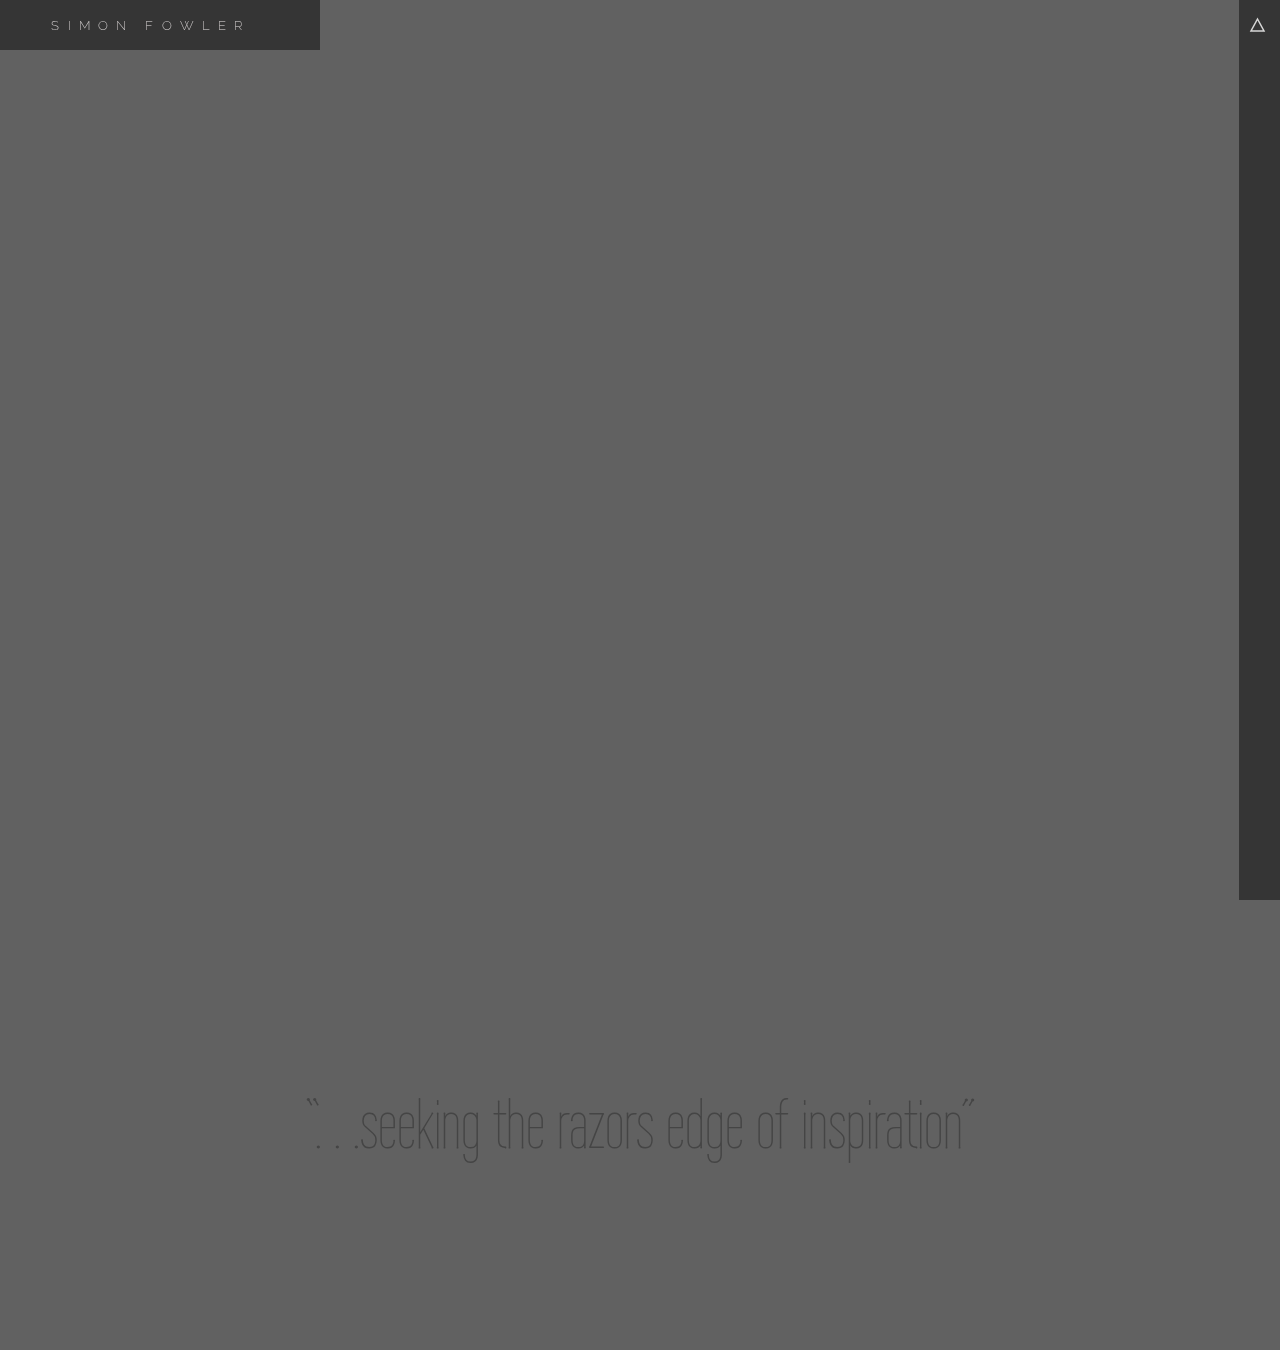
==== index.html @ aadd45f8 "Initial commit" ====
<!DOCTYPE html>
<html lang='en'>

<head>
    <meta charset="UTF-8">
    <meta name="viewport" content="width=device-width, initial-scale=1.0">

    <title>Simon Fowler Portfolio</title>

    <!-- STYLES -->

    <link rel="stylesheet" href="https://maxcdn.bootstrapcdn.com/bootstrap/3.3.7/css/bootstrap.min.css" integrity="sha384-BVYiiSIFeK1dGmJRAkycuHAHRg32OmUcww7on3RYdg4Va+PmSTsz/K68vbdEjh4u" crossorigin="anonymous">

    <link rel="stylesheet" type="text/css" href="assets/css/bootstrap-drawer.css">


    <link rel="stylesheet" href="assets/css/styles.css">

    <link type="text/css" rel="stylesheet" href="assets/css/featherlight.css" />

    <link type="text/css" rel="stylesheet" href="assets/css/lb-inline.css" />

    <link type="text/css" rel="stylesheet" href="assets/css/featherlight.gallery.css" />

    <link href="assets/css/lightgallery.css" rel="stylesheet">


    <!-- FONTS -->

    <link href="https://fonts.googleapis.com/css?family=Yanone+Kaffeesatz:200|Raleway|Wire+One" rel="stylesheet">

</head>

<body class="has-drawer">
 

    <!-- Brand -->
    <div class="row">
        <div class="navbar-brand col-xs-12 col-sm-4 col-md-3 col-lg-3">
            <a href="#" class="simon-fowler">
                SIMON FOWLER
            </a>
        </div>
    </div>

    <!-- Sidebar -->
    
        <div id="drawerExample" class="drawer drawer-right dw-xs-10 dw-sm-6 dw-md-4 fold" aria-labelledby="drawerExample">
        <div class="drawer-controls">
            <a href="#drawerExample" data-toggle="drawer" aria-foldedopen="false" aria-controls="drawerExample" class="triforce" onclick="rotate()">
                    <svg width="17px" height="15px" viewBox="0 0 17 15" version="1.1" xmlns="http://www.w3.org/2000/svg" xmlns:xlink="http://www.w3.org/1999/xlink">
                        <!-- Generator: Sketch 43.2 (39069) - http://www.bohemiancoding.com/sketch -->
                        <g id="Top-Page" stroke="none" stroke-width="1" fill="none" fill-rule="evenodd">
                            <g id="Desktop-HD" transform="translate(-1409.000000, -27.000000)" stroke-width="1.5" stroke="#D8D8D8">
                                <g id="navbar">
                                    <g id="menu" transform="translate(1395.000000, 0.000000)">
                                        <g id="menu-collapse">
                                            <polygon id="" points="22.5 29 29 41 16 41"></polygon>
                                        </g>
                                    </g>
                                </g>
                            </g>
                        </g>
                    </svg>
                </a>
        </div>
        <div class="drawer-contents">
            <!-- <div class="drawer-heading">
                <h2 class="drawer-title">Menu</h2>
            </div> -->
            <!-- <div class="drawer-body">
                <p>
                    This is a properly padded container for content in the
                    drawer that isn't a navigation.
                </p>
            </div> -->
            <ul class="drawer-nav">
                <li role="presentation" class="active"><a href="#">Home</a></li>
                <li role="presentation"><a href="#">Profile</a></li>
                <li role="presentation"><a href="#">Messages</a></li>
            </ul>
            <div class="drawer-footer">
                <small>&copy; Simon Fowler</small>
            </div>
        </div>
    </div>
        <!-- <div class="panel-body" style="padding-left: 10%">

        </div> -->
    </div>


    <!-- Page content -->

        <section class="top">
            <div class="carousel slide carousel-fade" data-ride="carousel row">

                <!-- Wrapper for slides -->
                <div class="carousel-inner" role="listbox">
                    <div class="item active">
                    </div>
                    <div class="item">
                    </div>
                    <div class="item">
                    </div>
                </div>
             </div>
        </section>
        
        <section class="quote">
            <div class="quote row">
                <blockquote class="blockquote razor">&ldquo;.&nbsp;.&nbsp;.seeking the razors edge of inspiration&rdquo;</blockquote>
            </div>
        </section>

        <section class="masonry"></section>
        <section class="statement"></section>
        <section class="aboutprint"></section>
        <section class="clients"></section>
        <section class="exhibitions"></section>
        <section class="instagrid"></section>

    <!--  SCRIPTS --> 
        <script src="https://code.jquery.com/jquery-1.9.1.min.js" integrity="sha256-wS9gmOZBqsqWxgIVgA8Y9WcQOa7PgSIX+rPA0VL2rbQ=" crossorigin="anonymous">
        </script>
        <script src="https://maxcdn.bootstrapcdn.com/bootstrap/3.3.7/js/bootstrap.min.js" integrity="sha384-Tc5IQib027qvyjSMfHjOMaLkfuWVxZxUPnCJA7l2mCWNIpG9mGCD8wGNIcPD7Txa" crossorigin="anonymous"></script>
        <!-- <script src='assets/js/jquery-3.2.1.min.js'></script> -->
        <script src='assets/js/drawer.js'></script>

        <!-- SMOOTHSCROLL JQ -->

            <script>
                    jQuery(document).ready(function($) {
                        $(".scroll").click(function(event) {
                            event.preventDefault();
                            $('html,body').animate({
                                scrollTop: $(this.hash).offset().top
                            }, 500);
                        });
                    });
            </script>
         
         <!-- CAROUSEL -->   
            <script>
                $('.carousel').carousel({
                    interval: 8000
                });
                </script>
         
         <!-- MENU ICON -->   
            <script>
                var angle = 0;
                    function rotate() {
                      angle += 180;
                      $('.triforce').css({
                        'transform': 'rotate(' + angle + 'deg)'                        
                      });
                    }
            </script>

</body>
</html>
---- assets/css/styles.css ----
html {
    position: relative;
    min-height: 100%;
}

body {
    background-color: #616161;
}

blockquote {
    font-family: 'Wire One', sans-serif;
    /*font-style: italic;*/
    font-size: 5em;
    font-weight: 200;
    color: #454545;
    border-left: none;
    padding: 7%;
    line-height: 1.25em;
    text-align: center;
    display: table-cell;
    vertical-align: middle;
}

.row {
    margin-right: 0;
    margin-left: 0;
}

.navbar-brand {
    top: 0px;
    height: 50px;
    position: fixed;
    margin: 0;
    left: 0px;
    background-color: rgba(43, 43, 43, 0.8);
}

a.simon-fowler {
    /* background: rgba(136, 35, 35, 0); */
    /* top: 27%; */
    /* min-width: 100%; */
    /* height: auto; */
    width: 85%;
    position: absolute;
    margin: 0;
    /* left: 10px; */
    font-family: 'Raleway', sans-serif;
    font-weight: 200;
    font-size: .7em;
    color: rgba(225, 221, 221, 1.0);
    text-align: center;
    letter-spacing: .65em;
    line-height: 22.0px;
}

.top {
  height: 100vh;
  display: block;
}

.quote {
    height: 50vh;
    display: table;
    background-color: #616161;
    width: 100%;
}







/*NAV DRAWER============================================*/


.triforce {
  display: inline-block;
  transition: all .4s;
  transition-timing-function: ease-out;
  padding-top: .5em;
}

.drawer-contents {
    /* background-color: rgba(43, 43, 43, 0.8); */
    height: 100%;
    width: 100%;
    overflow: auto;
    padding-left: 8%;
    top: 10%;
}

.panel {
    margin-bottom: 0;
    background-color: #fff;
     border: none; 
    border-radius: 4px;
    -webkit-box-shadow: 0 1px 1px rgba(0,0,0,.05);
    box-shadow: 0 1px 1px rgba(0,0,0,.05);
}

.panel-body {
  padding: 0;
}

.panel-default {
    /* border-color: #ddd; */
}
/*/NAV DRAWER============================================*/


/*CAROUSEL============================================*/


.carousel-fade .carousel-inner .item {
    opacity: 0;
    transition-property: opacity;
}
.carousel-fade .carousel-inner .active {
    opacity: 1;
}
.carousel-fade .carousel-inner .active.left,
.carousel-fade .carousel-inner .active.right {
    left: 0;
    opacity: 0;
    z-index: 1;
}
.carousel-fade .carousel-inner .next.left,
.carousel-fade .carousel-inner .prev.right {
    opacity: 1;
}
.carousel-fade .carousel-control {
    z-index: 2;
}
@media all and (transform-3d),
(-webkit-transform-3d) {
    .carousel-fade .carousel-inner > .item.next,
    .carousel-fade .carousel-inner > .item.active.right {
        opacity: 0;
        -webkit-transform: translate3d(0, 0, 0);
        transform: translate3d(0, 0, 0);
        /*-webkit-transition: opacity 10s;
        -moz-transition: opacity 10s;
        -ms-transition: opacity 10s;
        -o-transition: opacity 10s;
        transition: opacity 10s;*/
    }
    .carousel-fade .carousel-inner > .item.prev,
    .carousel-fade .carousel-inner > .item.active.left {
        opacity: 0;
        -webkit-transform: translate3d(0, 0, 0);
        transform: translate3d(0, 0, 0);
        /*-webkit-transition: opacity 10s;
        -moz-transition: opacity 10s;
        -ms-transition: opacity 10s;
        -o-transition: opacity 10s;
        transition: opacity 10s;*/
    }
    .carousel-fade .carousel-inner > .item.next.left,
    .carousel-fade .carousel-inner > .item.prev.right,
    .carousel-fade .carousel-inner > .item.active {
        opacity: 1;
        -webkit-transform: translate3d(0, 0, 0);
        transform: translate3d(0, 0, 0);
        /*-webkit-transition: opacity 10s;
        -moz-transition: opacity 10s;
        -ms-transition: opacity 10s;
        -o-transition: opacity 10s;
        transition: opacity 10s;*/
    }
}
.item:nth-child(1) {
    background: url(https://ununsplash.imgix.net/photo-1417021423914-070979c8eb34?q=75&fm=jpg&s=55746bd56e02a131b1e48c12196ea866) no-repeat center center fixed;
    -webkit-background-size: cover;
    -moz-background-size: cover;
    -o-background-size: cover;
    background-size: cover;
}
.item:nth-child(2) {
    background: url(https://ununsplash.imgix.net/reserve/oY3ayprWQlewtG7N4OXl_DSC_5225-2.jpg?q=75&fm=jpg&s=85ab821f3fa535036a68155aab571bad) no-repeat center center fixed;
    -webkit-background-size: cover;
    -moz-background-size: cover;
    -o-background-size: cover;
    background-size: cover;
}
.item:nth-child(3) {
    background: url(https://unsplash.imgix.net/photo-1414073875831-b47709631146?q=75&fm=jpg&s=731b6d5150eea8bafa63ae8194e72ebd) no-repeat center center fixed;
    -webkit-background-size: cover;
    -moz-background-size: cover;
    -o-background-size: cover;
    background-size: cover;
}
.carousel {
    z-index: -99;
}
.carousel .item {
    position: fixed;
    width: 100%;
    height: 100%;
}

.carousel-inner>.item {
    display: inline-block;
    -webkit-transition: opacity 8s;
        -moz-transition: opacity 8s;
        -ms-transition: opacity 8s;
        -o-transition: opacity 8s;
        transition: opacity 8s;
}

.title {
  text-align: center;
  margin-top: 20px;
  padding: 10px;
  text-shadow: 2px 2px #000;
  color: #FFF;
}


/*/CAROUSEL============================================*/

/*MEDIA QUERIES============================================*/

@media only screen and (max-width: 768px) {
    .drawer-right .drawer-controls {
        background-color: transparent;
        margin-left: -16%;
    }

    blockquote {
        font-size: 3em;
    }

    .quote {
        min-height: 40vh;
    }
}
---- assets/css/featherlight.css ----
/**
 * Featherlight – ultra slim jQuery lightbox
 * Version 1.4.0 - http://noelboss.github.io/featherlight/
 *
 * Copyright 2016, Noël Raoul Bossart (http://www.noelboss.com)
 * MIT Licensed.
**/
@media all {
	.featherlight {
		display: none;

		/* dimensions: spanning the background from edge to edge */
		position:fixed;
		top: 0; right: 0; bottom: 0; left: 0;
		z-index: 2147483647; /* z-index needs to be >= elements on the site. */

		/* position: centering content */
		text-align: center;

		/* insures that the ::before pseudo element doesn't force wrap with fixed width content; */
		white-space: nowrap;

		/* styling */
		cursor: pointer;
		background: #333;
		/* IE8 "hack" for nested featherlights */
		background: rgba(0, 0, 0, 0);
	}

	/* support for nested featherlights. Does not work in IE8 (use JS to fix) */
	.featherlight:last-of-type {
		background: rgba(0, 0, 0, 0.8);
	}

	.featherlight:before {
		/* position: trick to center content vertically */
		content: '';
		display: inline-block;
		height: 100%;
		vertical-align: middle;
		margin-right: -0.25em;
	}

	.featherlight .featherlight-content {
		position: relative;
	    text-align: left;
	    vertical-align: middle;
	    display: inline-block;
	    overflow: initial;
	    padding: 0;
	    border-bottom: 25px solid transparent;
	    margin-left: 5%;
	    margin-right: 5%;
	    max-height: 95%;
	    background: #000;
	    cursor: auto;
	    white-space: normal;
	}

	/* contains the content */
	.featherlight .featherlight-inner {
		/* make sure its visible */
		display: block;
	}

	.featherlight .featherlight-close-icon {
		/* position: centering vertical and horizontal */
		position: absolute;
		z-index: 9999;
		top: 0;
		right: 0;

		/* dimensions: 25px x 25px */
		line-height: 25px;
		width: 25px;

		/* styling */
		cursor: pointer;
		text-align: center;
		font-family: Arial, sans-serif;
		background: #fff; /* Set the background in case it overlaps the content */
		background: rgba(255, 255, 255, 0.3);
		color: #000;
	}


	.featherlight .featherlight-image {
		/* styling */
		width: 100%;
	}


	.featherlight-iframe .featherlight-content {
		/* removed the border for image croping since iframe is edge to edge */
		border-bottom: 0;
		padding: 0;
	}

	.featherlight iframe {
		/* styling */
		border: none;
	}
}

/* handling phones and small screens */
@media only screen and (max-width: 1024px) {
	.featherlight .featherlight-content {
		/* dimensions: maximize lightbox with for small screens */
		margin-left: 10px;
		margin-right: 10px;
		max-height: 98%;

		padding: 10px 10px 0;
		border-bottom: 10px solid transparent;
	}
}
---- assets/css/lb-inline.css ----
<style type="text/css">
            body{
                background-color: #152836
            }
            .demo-gallery > ul {
              margin-bottom: 0;
            }
            .demo-gallery > ul > li {
                /* float: left; */
                /* margin-bottom: 15px; */
                /* margin-right: 20px; */
                width: 100%;
                height: auto;
            }
            .demo-gallery > ul > li a {
              border: 3px solid #FFF;
              border-radius: 3px;
              display: block;
              overflow: hidden;
              position: relative;
              /* float: left; */
            }
            .demo-gallery > ul > li a > img {
              -webkit-transition: -webkit-transform 0.15s ease-out;
              -moz-transition: -moz-transform 0.15s ease-out;
              -o-transition: -o-transform 0.15s ease-out;
              transition: transform 0.15s ease-out;
              -webkit-transform: scale3d(1, 1, 1);
              transform: scale3d(1, 1, 1);
              /*transition: opacity .15s ease-out;*/      
              height: 100%;
              width: 100%;
            }
            .demo-gallery > ul > li a:hover > img {
              -webkit-transform: scale3d(1.1, 1.1, 1.1);
              transform: scale3d(1.1, 1.1, 1.1);
              opacity: 0.8;
            }
            .demo-gallery > ul > li a:hover .demo-gallery-poster > img {
              opacity: 1;
            }
            .demo-gallery > ul > li a .demo-gallery-poster {
              background-color: rgba(0, 0, 0, 0.1);
              bottom: 0;
              left: 0;
              position: absolute;
              right: 0;
              top: 0;
              -webkit-transition: background-color 0.15s ease 0s;
              -o-transition: background-color 0.15s ease 0s;
              transition: background-color 0.15s ease 0s;
            }
            .demo-gallery > ul > li a .demo-gallery-poster > img {
              left: 50%;
              margin-left: -10px;
              margin-top: -10px;
              opacity: 0;
              position: absolute;
              top: 50%;
              -webkit-transition: opacity 0.3s ease 0s;
              -o-transition: opacity 0.3s ease 0s;
              transition: opacity 0.3s ease 0s;
            }
            .demo-gallery > ul > li a:hover .demo-gallery-poster {
              background-color: rgba(0, 0, 0, 0.5);
            }
            .demo-gallery .justified-gallery > a > img {
              -webkit-transition: -webkit-transform 0.15s ease 0s;
              -moz-transition: -moz-transform 0.15s ease 0s;
              -o-transition: -o-transform 0.15s ease 0s;
              transition: transform 0.15s ease 0s;
              -webkit-transform: scale3d(1, 1, 1);
              transform: scale3d(1, 1, 1);
              height: 100%;
              width: 100%;
            }
            .demo-gallery .justified-gallery > a:hover > img {
              -webkit-transform: scale3d(1.1, 1.1, 1.1);
              transform: scale3d(1.1, 1.1, 1.1);
            }
            .demo-gallery .justified-gallery > a:hover .demo-gallery-poster > img {
              opacity: 1;
            }
            .demo-gallery .justified-gallery > a .demo-gallery-poster {
              background-color: rgba(0, 0, 0, 0.1);
              bottom: 0;
              left: 0;
              position: absolute;
              right: 0;
              top: 0;
              -webkit-transition: background-color 0.15s ease 0s;
              -o-transition: background-color 0.15s ease 0s;
              transition: background-color 0.15s ease 0s;
            }
            .demo-gallery .justified-gallery > a .demo-gallery-poster > img {
              left: 50%;
              margin-left: -10px;
              margin-top: -10px;
              opacity: 0;
              position: absolute;
              top: 50%;
              -webkit-transition: opacity 0.3s ease 0s;
              -o-transition: opacity 0.3s ease 0s;
              transition: opacity 0.3s ease 0s;
            }
            .demo-gallery .justified-gallery > a:hover .demo-gallery-poster {
              background-color: rgba(0, 0, 0, 0.5);
            }
            .demo-gallery .video .demo-gallery-poster img {
              height: 48px;
              margin-left: -24px;
              margin-top: -24px;
              opacity: 0.8;
              width: 48px;
            }
            .demo-gallery.dark > ul > li a {
              border: 3px solid #04070a;
            }
            .home .demo-gallery {
              padding-bottom: 80px;
            }
            #lightgallery h1{
              font-family: 'Roboto', sans-serif;
              text-align: center;
              position: absolute;
              background-color: transparent;
              color: #fff;
              font-size: 1.75em;
              height: 100%;
              width: 94%;
              z-index: 4;
              margin: 0 auto;
              vertical-align: middle;
              padding-top: 25%;
              letter-spacing: 0.5em;
            }
        </style>
---- assets/css/featherlight.gallery.css ----
/**
 * Featherlight Gallery – an extension for the ultra slim jQuery lightbox
 * Version 1.4.0 - http://noelboss.github.io/featherlight/
 *
 * Copyright 2016, Noël Raoul Bossart (http://www.noelboss.com)
 * MIT Licensed.
**/
@media all {
	.featherlight-next,
	.featherlight-previous {
		display: block;
		position: absolute;
		top: 25px;
		right: 25px;
		bottom: 0;
		left: 80%;
		cursor: pointer;
		/* preventing text selection */
		-webkit-touch-callout: none;
		-webkit-user-select: none;
		-khtml-user-select: none;
		-moz-user-select: none;
		-ms-user-select: none;
		user-select: none;
		/* IE9 hack, otherwise navigation doesn't appear */
		background: rgba(0,0,0,0);
	}

	.featherlight-previous {
		left: 25px;
		right: 80%;
	}

	.featherlight-next:hover,
	.featherlight-previous:hover {
		background: rgba(255,255,255,0.25);
	}


	.featherlight-next span,
	.featherlight-previous span {
		display: none;
		position: absolute;

		top: 50%;
		left: 5%;
		width: 82%;

		/* center horizontally */
		text-align: center;

		font-size: 80px;
		line-height: 80px;

		/* center vertically */
		margin-top: -40px;

		text-shadow: 0px 0px 5px #fff;
		color: #fff;
		font-style: normal;
		font-weight: normal;
	}
	.featherlight-next span {
		right: 5%;
		left: auto;
	}


	.featherlight-next:hover span,
	.featherlight-previous:hover span {
		display: inline-block;
	}

	/* Hide navigation while loading */
	.featherlight-loading .featherlight-previous, .featherlight-loading .featherlight-next {
		display:none;
	}
}

/* Always display arrows on touch devices */
@media only screen and (max-device-width: 1024px){
	.featherlight-next:hover,
	.featherlight-previous:hover {
		background: none;
	}
	.featherlight-next span,
	.featherlight-previous span {
		display: block;
	}
}

/* handling phones and small screens */
@media only screen and (max-width: 1024px) {
	.featherlight-next,
	.featherlight-previous {
		top: 10px;
		right: 10px;
		left: 85%;
	}

	.featherlight-previous {
		left: 10px;
		right: 85%;
	}

	.featherlight-next span,
	.featherlight-previous span {
		margin-top: -30px;
		font-size: 40px;
	}
}
---- assets/css/lightgallery.css ----
@font-face {
  font-family: 'lg';
  src: url("../fonts/lg.eot?n1z373");
  src: url("../fonts/lg.eot?#iefixn1z373") format("embedded-opentype"), url("../fonts/lg.woff?n1z373") format("woff"), url("../fonts/lg.ttf?n1z373") format("truetype"), url("../fonts/lg.svg?n1z373#lg") format("svg");
  font-weight: normal;
  font-style: normal;
}
.lg-icon {
  font-family: 'lg';
  speak: none;
  font-style: normal;
  font-weight: normal;
  font-variant: normal;
  text-transform: none;
  line-height: 1;
  /* Better Font Rendering =========== */
  -webkit-font-smoothing: antialiased;
  -moz-osx-font-smoothing: grayscale;
}

.lg-actions .lg-next, .lg-actions .lg-prev {
  background-color: rgba(0, 0, 0, 0.45);
  border-radius: 2px;
  color: #999;
  cursor: pointer;
  display: block;
  font-size: 22px;
  margin-top: -10px;
  padding: 8px 10px 9px;
  position: absolute;
  top: 50%;
  z-index: 1080;
}
.lg-actions .lg-next.disabled, .lg-actions .lg-prev.disabled {
  pointer-events: none;
  opacity: 0.5;
}
.lg-actions .lg-next:hover, .lg-actions .lg-prev:hover {
  color: #FFF;
}
.lg-actions .lg-next {
  right: 20px;
}
.lg-actions .lg-next:before {
  content: "\e095";
}
.lg-actions .lg-prev {
  left: 20px;
}
.lg-actions .lg-prev:after {
  content: "\e094";
}

@-webkit-keyframes lg-right-end {
  0% {
    left: 0;
  }
  50% {
    left: -30px;
  }
  100% {
    left: 0;
  }
}
@-moz-keyframes lg-right-end {
  0% {
    left: 0;
  }
  50% {
    left: -30px;
  }
  100% {
    left: 0;
  }
}
@-ms-keyframes lg-right-end {
  0% {
    left: 0;
  }
  50% {
    left: -30px;
  }
  100% {
    left: 0;
  }
}
@keyframes lg-right-end {
  0% {
    left: 0;
  }
  50% {
    left: -30px;
  }
  100% {
    left: 0;
  }
}
@-webkit-keyframes lg-left-end {
  0% {
    left: 0;
  }
  50% {
    left: 30px;
  }
  100% {
    left: 0;
  }
}
@-moz-keyframes lg-left-end {
  0% {
    left: 0;
  }
  50% {
    left: 30px;
  }
  100% {
    left: 0;
  }
}
@-ms-keyframes lg-left-end {
  0% {
    left: 0;
  }
  50% {
    left: 30px;
  }
  100% {
    left: 0;
  }
}
@keyframes lg-left-end {
  0% {
    left: 0;
  }
  50% {
    left: 30px;
  }
  100% {
    left: 0;
  }
}
.lg-outer.lg-right-end .lg-object {
  -webkit-animation: lg-right-end 0.3s;
  -o-animation: lg-right-end 0.3s;
  animation: lg-right-end 0.3s;
  position: relative;
}
.lg-outer.lg-left-end .lg-object {
  -webkit-animation: lg-left-end 0.3s;
  -o-animation: lg-left-end 0.3s;
  animation: lg-left-end 0.3s;
  position: relative;
}

.lg-toolbar {
  z-index: 1082;
  left: 0;
  position: absolute;
  top: 0;
  width: 100%;
  background-color: rgba(0, 0, 0, 0.45);
}
.lg-toolbar .lg-icon {
  color: #999;
  cursor: pointer;
  float: right;
  font-size: 24px;
  height: 47px;
  line-height: 27px;
  padding: 10px 0;
  text-align: center;
  width: 50px;
  text-decoration: none !important;
  outline: medium none;
  -webkit-transition: color 0.2s linear;
  -o-transition: color 0.2s linear;
  transition: color 0.2s linear;
}
.lg-toolbar .lg-icon:hover {
  color: #FFF;
}
.lg-toolbar .lg-close:after {
  content: "\e070";
}
.lg-toolbar .lg-download:after {
  content: "\e0f2";
}

.lg-sub-html {
  background-color: rgba(0, 0, 0, 0.45);
  bottom: 0;
  color: #EEE;
  font-size: 16px;
  left: 0;
  padding: 10px 40px;
  position: fixed;
  right: 0;
  text-align: center;
  z-index: 1080;
}
.lg-sub-html h4 {
  margin: 0;
  font-size: 13px;
  font-weight: bold;
}
.lg-sub-html p {
  font-size: 12px;
  margin: 5px 0 0;
}

#lg-counter {
  color: #999;
  display: inline-block;
  font-size: 16px;
  padding-left: 20px;
  padding-top: 12px;
  vertical-align: middle;
}

.lg-toolbar, .lg-prev, .lg-next {
  opacity: 1;
  -webkit-transition: -webkit-transform 0.35s cubic-bezier(0, 0, 0.25, 1) 0s, opacity 0.35s cubic-bezier(0, 0, 0.25, 1) 0s, color 0.2s linear;
  -moz-transition: -moz-transform 0.35s cubic-bezier(0, 0, 0.25, 1) 0s, opacity 0.35s cubic-bezier(0, 0, 0.25, 1) 0s, color 0.2s linear;
  -o-transition: -o-transform 0.35s cubic-bezier(0, 0, 0.25, 1) 0s, opacity 0.35s cubic-bezier(0, 0, 0.25, 1) 0s, color 0.2s linear;
  transition: transform 0.35s cubic-bezier(0, 0, 0.25, 1) 0s, opacity 0.35s cubic-bezier(0, 0, 0.25, 1) 0s, color 0.2s linear;
}

.lg-hide-items .lg-prev {
  opacity: 0;
  -webkit-transform: translate3d(-10px, 0, 0);
  transform: translate3d(-10px, 0, 0);
}
.lg-hide-items .lg-next {
  opacity: 0;
  -webkit-transform: translate3d(10px, 0, 0);
  transform: translate3d(10px, 0, 0);
}
.lg-hide-items .lg-toolbar {
  opacity: 0;
  -webkit-transform: translate3d(0, -10px, 0);
  transform: translate3d(0, -10px, 0);
}

body:not(.lg-from-hash) .lg-outer.lg-start-zoom .lg-object {
  -webkit-transform: scale3d(0.5, 0.5, 0.5);
  transform: scale3d(0.5, 0.5, 0.5);
  opacity: 0;
  -webkit-transition: -webkit-transform 250ms cubic-bezier(0, 0, 0.25, 1) 0s, opacity 250ms cubic-bezier(0, 0, 0.25, 1) !important;
  -moz-transition: -moz-transform 250ms cubic-bezier(0, 0, 0.25, 1) 0s, opacity 250ms cubic-bezier(0, 0, 0.25, 1) !important;
  -o-transition: -o-transform 250ms cubic-bezier(0, 0, 0.25, 1) 0s, opacity 250ms cubic-bezier(0, 0, 0.25, 1) !important;
  transition: transform 250ms cubic-bezier(0, 0, 0.25, 1) 0s, opacity 250ms cubic-bezier(0, 0, 0.25, 1) !important;
  -webkit-transform-origin: 50% 50%;
  -moz-transform-origin: 50% 50%;
  -ms-transform-origin: 50% 50%;
  transform-origin: 50% 50%;
}
body:not(.lg-from-hash) .lg-outer.lg-start-zoom .lg-item.lg-complete .lg-object {
  -webkit-transform: scale3d(1, 1, 1);
  transform: scale3d(1, 1, 1);
  opacity: 1;
}

.lg-outer .lg-thumb-outer {
  background-color: #0D0A0A;
  bottom: 0;
  position: absolute;
  width: 100%;
  z-index: 1080;
  max-height: 350px;
  -webkit-transform: translate3d(0, 100%, 0);
  transform: translate3d(0, 100%, 0);
  -webkit-transition: -webkit-transform 0.25s cubic-bezier(0, 0, 0.25, 1) 0s;
  -moz-transition: -moz-transform 0.25s cubic-bezier(0, 0, 0.25, 1) 0s;
  -o-transition: -o-transform 0.25s cubic-bezier(0, 0, 0.25, 1) 0s;
  transition: transform 0.25s cubic-bezier(0, 0, 0.25, 1) 0s;
}
.lg-outer .lg-thumb-outer.lg-grab .lg-thumb-item {
  cursor: -webkit-grab;
  cursor: -moz-grab;
  cursor: -o-grab;
  cursor: -ms-grab;
  cursor: grab;
}
.lg-outer .lg-thumb-outer.lg-grabbing .lg-thumb-item {
  cursor: move;
  cursor: -webkit-grabbing;
  cursor: -moz-grabbing;
  cursor: -o-grabbing;
  cursor: -ms-grabbing;
  cursor: grabbing;
}
.lg-outer .lg-thumb-outer.lg-dragging .lg-thumb {
  -webkit-transition-duration: 0s !important;
  transition-duration: 0s !important;
}
.lg-outer.lg-thumb-open .lg-thumb-outer {
  -webkit-transform: translate3d(0, 0%, 0);
  transform: translate3d(0, 0%, 0);
}
.lg-outer .lg-thumb {
  padding: 10px 0;
  height: 100%;
  margin-bottom: -5px;
}
.lg-outer .lg-thumb-item {
  border-radius: 5px;
  cursor: pointer;
  float: left;
  overflow: hidden;
  height: 100%;
  border: 2px solid #FFF;
  border-radius: 4px;
  margin-bottom: 5px;
}
@media (min-width: 1025px) {
  .lg-outer .lg-thumb-item {
    -webkit-transition: border-color 0.25s ease;
    -o-transition: border-color 0.25s ease;
    transition: border-color 0.25s ease;
  }
}
.lg-outer .lg-thumb-item.active, .lg-outer .lg-thumb-item:hover {
  border-color: #a90707;
}
.lg-outer .lg-thumb-item img {
  width: 100%;
  height: 100%;
  object-fit: cover;
}
.lg-outer.lg-has-thumb .lg-item {
  padding-bottom: 120px;
}
.lg-outer.lg-can-toggle .lg-item {
  padding-bottom: 0;
}
.lg-outer.lg-pull-caption-up .lg-sub-html {
  -webkit-transition: bottom 0.25s ease;
  -o-transition: bottom 0.25s ease;
  transition: bottom 0.25s ease;
}
.lg-outer.lg-pull-caption-up.lg-thumb-open .lg-sub-html {
  bottom: 100px;
}
.lg-outer .lg-toogle-thumb {
  background-color: #0D0A0A;
  border-radius: 2px 2px 0 0;
  color: #999;
  cursor: pointer;
  font-size: 24px;
  height: 39px;
  line-height: 27px;
  padding: 5px 0;
  position: absolute;
  right: 20px;
  text-align: center;
  top: -39px;
  width: 50px;
}
.lg-outer .lg-toogle-thumb:after {
  content: "\e1ff";
}
.lg-outer .lg-toogle-thumb:hover {
  color: #FFF;
}

.lg-outer .lg-video-cont {
  display: inline-block;
  vertical-align: middle;
  max-width: 1140px;
  max-height: 100%;
  width: 100%;
  padding: 0 5px;
}
.lg-outer .lg-video {
  width: 100%;
  height: 0;
  padding-bottom: 56.25%;
  overflow: hidden;
  position: relative;
}
.lg-outer .lg-video .lg-object {
  display: inline-block;
  position: absolute;
  top: 0;
  left: 0;
  width: 100% !important;
  height: 100% !important;
}
.lg-outer .lg-video .lg-video-play {
  width: 84px;
  height: 59px;
  position: absolute;
  left: 50%;
  top: 50%;
  margin-left: -42px;
  margin-top: -30px;
  z-index: 1080;
  cursor: pointer;
}
.lg-outer .lg-has-vimeo .lg-video-play {
  background: url("../img/vimeo-play.png") no-repeat scroll 0 0 transparent;
}
.lg-outer .lg-has-vimeo:hover .lg-video-play {
  background: url("../img/vimeo-play.png") no-repeat scroll 0 -58px transparent;
}
.lg-outer .lg-has-html5 .lg-video-play {
  background: transparent url("../img/video-play.png") no-repeat scroll 0 0;
  height: 64px;
  margin-left: -32px;
  margin-top: -32px;
  width: 64px;
  opacity: 0.8;
}
.lg-outer .lg-has-html5:hover .lg-video-play {
  opacity: 1;
}
.lg-outer .lg-has-youtube .lg-video-play {
  background: url("../img/youtube-play.png") no-repeat scroll 0 0 transparent;
}
.lg-outer .lg-has-youtube:hover .lg-video-play {
  background: url("../img/youtube-play.png") no-repeat scroll 0 -60px transparent;
}
.lg-outer .lg-video-object {
  width: 100% !important;
  height: 100% !important;
  position: absolute;
  top: 0;
  left: 0;
}
.lg-outer .lg-has-video .lg-video-object {
  visibility: hidden;
}
.lg-outer .lg-has-video.lg-video-playing .lg-object, .lg-outer .lg-has-video.lg-video-playing .lg-video-play {
  display: none;
}
.lg-outer .lg-has-video.lg-video-playing .lg-video-object {
  visibility: visible;
}

.lg-progress-bar {
  background-color: #333;
  height: 5px;
  left: 0;
  position: absolute;
  top: 0;
  width: 100%;
  z-index: 1083;
  opacity: 0;
  -webkit-transition: opacity 0.08s ease 0s;
  -moz-transition: opacity 0.08s ease 0s;
  -o-transition: opacity 0.08s ease 0s;
  transition: opacity 0.08s ease 0s;
}
.lg-progress-bar .lg-progress {
  background-color: #a90707;
  height: 5px;
  width: 0;
}
.lg-progress-bar.lg-start .lg-progress {
  width: 100%;
}
.lg-show-autoplay .lg-progress-bar {
  opacity: 1;
}

.lg-autoplay-button:after {
  content: "\e01d";
}
.lg-show-autoplay .lg-autoplay-button:after {
  content: "\e01a";
}

.lg-outer.lg-css3.lg-zoom-dragging .lg-item.lg-complete.lg-zoomable .lg-img-wrap, .lg-outer.lg-css3.lg-zoom-dragging .lg-item.lg-complete.lg-zoomable .lg-image {
  -webkit-transition-duration: 0s;
  transition-duration: 0s;
}
.lg-outer .lg-item.lg-complete.lg-zoomable .lg-img-wrap {
  -webkit-transition: left 0.3s cubic-bezier(0, 0, 0.25, 1) 0s, top 0.3s cubic-bezier(0, 0, 0.25, 1) 0s;
  -moz-transition: left 0.3s cubic-bezier(0, 0, 0.25, 1) 0s, top 0.3s cubic-bezier(0, 0, 0.25, 1) 0s;
  -o-transition: left 0.3s cubic-bezier(0, 0, 0.25, 1) 0s, top 0.3s cubic-bezier(0, 0, 0.25, 1) 0s;
  transition: left 0.3s cubic-bezier(0, 0, 0.25, 1) 0s, top 0.3s cubic-bezier(0, 0, 0.25, 1) 0s;
  -webkit-transform: translate3d(0, 0, 0);
  transform: translate3d(0, 0, 0);
  -webkit-backface-visibility: hidden;
  -moz-backface-visibility: hidden;
  backface-visibility: hidden;
}
.lg-outer .lg-item.lg-complete.lg-zoomable .lg-image {
  -webkit-transform: scale3d(1, 1, 1);
  transform: scale3d(1, 1, 1);
  -webkit-transition: -webkit-transform 0.3s cubic-bezier(0, 0, 0.25, 1) 0s, opacity 0.15s !important;
  -moz-transition: -moz-transform 0.3s cubic-bezier(0, 0, 0.25, 1) 0s, opacity 0.15s !important;
  -o-transition: -o-transform 0.3s cubic-bezier(0, 0, 0.25, 1) 0s, opacity 0.15s !important;
  transition: transform 0.3s cubic-bezier(0, 0, 0.25, 1) 0s, opacity 0.15s !important;
  -webkit-transform-origin: 0 0;
  -moz-transform-origin: 0 0;
  -ms-transform-origin: 0 0;
  transform-origin: 0 0;
  -webkit-backface-visibility: hidden;
  -moz-backface-visibility: hidden;
  backface-visibility: hidden;
}

#lg-zoom-in:after {
  content: "\e311";
}

#lg-actual-size {
  font-size: 20px;
}
#lg-actual-size:after {
  content: "\e033";
}

#lg-zoom-out {
  opacity: 0.5;
  pointer-events: none;
}
#lg-zoom-out:after {
  content: "\e312";
}
.lg-zoomed #lg-zoom-out {
  opacity: 1;
  pointer-events: auto;
}

.lg-outer .lg-pager-outer {
  bottom: 60px;
  left: 0;
  position: absolute;
  right: 0;
  text-align: center;
  z-index: 1080;
  height: 10px;
}
.lg-outer .lg-pager-outer.lg-pager-hover .lg-pager-cont {
  overflow: visible;
}
.lg-outer .lg-pager-cont {
  cursor: pointer;
  display: inline-block;
  overflow: hidden;
  position: relative;
  vertical-align: top;
  margin: 0 5px;
}
.lg-outer .lg-pager-cont:hover .lg-pager-thumb-cont {
  opacity: 1;
  -webkit-transform: translate3d(0, 0, 0);
  transform: translate3d(0, 0, 0);
}
.lg-outer .lg-pager-cont.lg-pager-active .lg-pager {
  box-shadow: 0 0 0 2px white inset;
}
.lg-outer .lg-pager-thumb-cont {
  background-color: #fff;
  color: #FFF;
  bottom: 100%;
  height: 83px;
  left: 0;
  margin-bottom: 20px;
  margin-left: -60px;
  opacity: 0;
  padding: 5px;
  position: absolute;
  width: 120px;
  border-radius: 3px;
  -webkit-transition: opacity 0.15s ease 0s, -webkit-transform 0.15s ease 0s;
  -moz-transition: opacity 0.15s ease 0s, -moz-transform 0.15s ease 0s;
  -o-transition: opacity 0.15s ease 0s, -o-transform 0.15s ease 0s;
  transition: opacity 0.15s ease 0s, transform 0.15s ease 0s;
  -webkit-transform: translate3d(0, 5px, 0);
  transform: translate3d(0, 5px, 0);
}
.lg-outer .lg-pager-thumb-cont img {
  width: 100%;
  height: 100%;
}
.lg-outer .lg-pager {
  background-color: rgba(255, 255, 255, 0.5);
  border-radius: 50%;
  box-shadow: 0 0 0 8px rgba(255, 255, 255, 0.7) inset;
  display: block;
  height: 12px;
  -webkit-transition: box-shadow 0.3s ease 0s;
  -o-transition: box-shadow 0.3s ease 0s;
  transition: box-shadow 0.3s ease 0s;
  width: 12px;
}
.lg-outer .lg-pager:hover, .lg-outer .lg-pager:focus {
  box-shadow: 0 0 0 8px white inset;
}
.lg-outer .lg-caret {
  border-left: 10px solid transparent;
  border-right: 10px solid transparent;
  border-top: 10px dashed;
  bottom: -10px;
  display: inline-block;
  height: 0;
  left: 50%;
  margin-left: -5px;
  position: absolute;
  vertical-align: middle;
  width: 0;
}

.lg-fullscreen:after {
  content: "\e20c";
}
.lg-fullscreen-on .lg-fullscreen:after {
  content: "\e20d";
}

.group {
  *zoom: 1;
}

.group:before, .group:after {
  display: table;
  content: "";
  line-height: 0;
}

.group:after {
  clear: both;
}

.lg-outer {
  width: 100%;
  height: 100%;
  position: fixed;
  top: 0;
  left: 0;
  z-index: 1050;
  opacity: 0;
  -webkit-transition: opacity 0.15s ease 0s;
  -o-transition: opacity 0.15s ease 0s;
  transition: opacity 0.15s ease 0s;
}
.lg-outer * {
  -webkit-box-sizing: border-box;
  -moz-box-sizing: border-box;
  box-sizing: border-box;
}
.lg-outer.lg-visible {
  opacity: 1;
}
.lg-outer.lg-css3 .lg-item.lg-prev-slide, .lg-outer.lg-css3 .lg-item.lg-next-slide, .lg-outer.lg-css3 .lg-item.lg-current {
  -webkit-transition-duration: inherit !important;
  transition-duration: inherit !important;
  -webkit-transition-timing-function: inherit !important;
  transition-timing-function: inherit !important;
}
.lg-outer.lg-css3.lg-dragging .lg-item.lg-prev-slide, .lg-outer.lg-css3.lg-dragging .lg-item.lg-next-slide, .lg-outer.lg-css3.lg-dragging .lg-item.lg-current {
  -webkit-transition-duration: 0s !important;
  transition-duration: 0s !important;
  opacity: 1;
}
.lg-outer.lg-grab img.lg-object {
  cursor: -webkit-grab;
  cursor: -moz-grab;
  cursor: -o-grab;
  cursor: -ms-grab;
  cursor: grab;
}
.lg-outer.lg-grabbing img.lg-object {
  cursor: move;
  cursor: -webkit-grabbing;
  cursor: -moz-grabbing;
  cursor: -o-grabbing;
  cursor: -ms-grabbing;
  cursor: grabbing;
}
.lg-outer .lg {
  height: 100%;
  width: 100%;
  position: relative;
  overflow: hidden;
  margin-left: auto;
  margin-right: auto;
  max-width: 100%;
  max-height: 100%;
}
.lg-outer .lg-inner {
  width: 100%;
  height: 100%;
  position: absolute;
  left: 0;
  top: 0;
  white-space: nowrap;
}
.lg-outer .lg-item {
  background: url("../img/loading.gif") no-repeat scroll center center transparent;
  display: none !important;
}
.lg-outer.lg-css3 .lg-prev-slide, .lg-outer.lg-css3 .lg-current, .lg-outer.lg-css3 .lg-next-slide {
  display: inline-block !important;
}
.lg-outer.lg-css .lg-current {
  display: inline-block !important;
}
.lg-outer .lg-item, .lg-outer .lg-img-wrap {
  display: inline-block;
  text-align: center;
  position: absolute;
  width: 100%;
  height: 100%;
}
.lg-outer .lg-item:before, .lg-outer .lg-img-wrap:before {
  content: "";
  display: inline-block;
  height: 50%;
  width: 1px;
  margin-right: -1px;
}
.lg-outer .lg-img-wrap {
  position: absolute;
  padding: 0 5px;
  left: 0;
  right: 0;
  top: 0;
  bottom: 0;
}
.lg-outer .lg-item.lg-complete {
  background-image: none;
}
.lg-outer .lg-item.lg-current {
  z-index: 1060;
}
.lg-outer .lg-image {
  display: inline-block;
  vertical-align: middle;
  max-width: 100%;
  max-height: 100%;
  width: auto !important;
  height: auto !important;
}
.lg-outer.lg-show-after-load .lg-item .lg-object, .lg-outer.lg-show-after-load .lg-item .lg-video-play {
  opacity: 0;
  -webkit-transition: opacity 0.15s ease 0s;
  -o-transition: opacity 0.15s ease 0s;
  transition: opacity 0.15s ease 0s;
}
.lg-outer.lg-show-after-load .lg-item.lg-complete .lg-object, .lg-outer.lg-show-after-load .lg-item.lg-complete .lg-video-play {
  opacity: 1;
}
.lg-outer .lg-empty-html {
  display: none;
}
.lg-outer.lg-hide-download #lg-download {
  display: none;
}

.lg-backdrop {
  position: fixed;
  top: 0;
  left: 0;
  right: 0;
  bottom: 0;
  z-index: 1040;
  background-color: #000;
  opacity: 0;
  -webkit-transition: opacity 0.15s ease 0s;
  -o-transition: opacity 0.15s ease 0s;
  transition: opacity 0.15s ease 0s;
}
.lg-backdrop.in {
  opacity: 1;
}

.lg-css3.lg-no-trans .lg-prev-slide, .lg-css3.lg-no-trans .lg-next-slide, .lg-css3.lg-no-trans .lg-current {
  -webkit-transition: none 0s ease 0s !important;
  -moz-transition: none 0s ease 0s !important;
  -o-transition: none 0s ease 0s !important;
  transition: none 0s ease 0s !important;
}
.lg-css3.lg-use-css3 .lg-item {
  -webkit-backface-visibility: hidden;
  -moz-backface-visibility: hidden;
  backface-visibility: hidden;
}
.lg-css3.lg-use-left .lg-item {
  -webkit-backface-visibility: hidden;
  -moz-backface-visibility: hidden;
  backface-visibility: hidden;
}
.lg-css3.lg-fade .lg-item {
  opacity: 0;
}
.lg-css3.lg-fade .lg-item.lg-current {
  opacity: 1;
}
.lg-css3.lg-fade .lg-item.lg-prev-slide, .lg-css3.lg-fade .lg-item.lg-next-slide, .lg-css3.lg-fade .lg-item.lg-current {
  -webkit-transition: opacity 0.1s ease 0s;
  -moz-transition: opacity 0.1s ease 0s;
  -o-transition: opacity 0.1s ease 0s;
  transition: opacity 0.1s ease 0s;
}
.lg-css3.lg-slide.lg-use-css3 .lg-item {
  opacity: 0;
}
.lg-css3.lg-slide.lg-use-css3 .lg-item.lg-prev-slide {
  -webkit-transform: translate3d(-100%, 0, 0);
  transform: translate3d(-100%, 0, 0);
}
.lg-css3.lg-slide.lg-use-css3 .lg-item.lg-next-slide {
  -webkit-transform: translate3d(100%, 0, 0);
  transform: translate3d(100%, 0, 0);
}
.lg-css3.lg-slide.lg-use-css3 .lg-item.lg-current {
  -webkit-transform: translate3d(0, 0, 0);
  transform: translate3d(0, 0, 0);
  opacity: 1;
}
.lg-css3.lg-slide.lg-use-css3 .lg-item.lg-prev-slide, .lg-css3.lg-slide.lg-use-css3 .lg-item.lg-next-slide, .lg-css3.lg-slide.lg-use-css3 .lg-item.lg-current {
  -webkit-transition: -webkit-transform 1s cubic-bezier(0, 0, 0.25, 1) 0s, opacity 0.1s ease 0s;
  -moz-transition: -moz-transform 1s cubic-bezier(0, 0, 0.25, 1) 0s, opacity 0.1s ease 0s;
  -o-transition: -o-transform 1s cubic-bezier(0, 0, 0.25, 1) 0s, opacity 0.1s ease 0s;
  transition: transform 1s cubic-bezier(0, 0, 0.25, 1) 0s, opacity 0.1s ease 0s;
}
.lg-css3.lg-slide.lg-use-left .lg-item {
  opacity: 0;
  position: absolute;
  left: 0;
}
.lg-css3.lg-slide.lg-use-left .lg-item.lg-prev-slide {
  left: -100%;
}
.lg-css3.lg-slide.lg-use-left .lg-item.lg-next-slide {
  left: 100%;
}
.lg-css3.lg-slide.lg-use-left .lg-item.lg-current {
  left: 0;
  opacity: 1;
}
.lg-css3.lg-slide.lg-use-left .lg-item.lg-prev-slide, .lg-css3.lg-slide.lg-use-left .lg-item.lg-next-slide, .lg-css3.lg-slide.lg-use-left .lg-item.lg-current {
  -webkit-transition: left 1s cubic-bezier(0, 0, 0.25, 1) 0s, opacity 0.1s ease 0s;
  -moz-transition: left 1s cubic-bezier(0, 0, 0.25, 1) 0s, opacity 0.1s ease 0s;
  -o-transition: left 1s cubic-bezier(0, 0, 0.25, 1) 0s, opacity 0.1s ease 0s;
  transition: left 1s cubic-bezier(0, 0, 0.25, 1) 0s, opacity 0.1s ease 0s;
}

/*# sourceMappingURL=lightgallery.css.map */
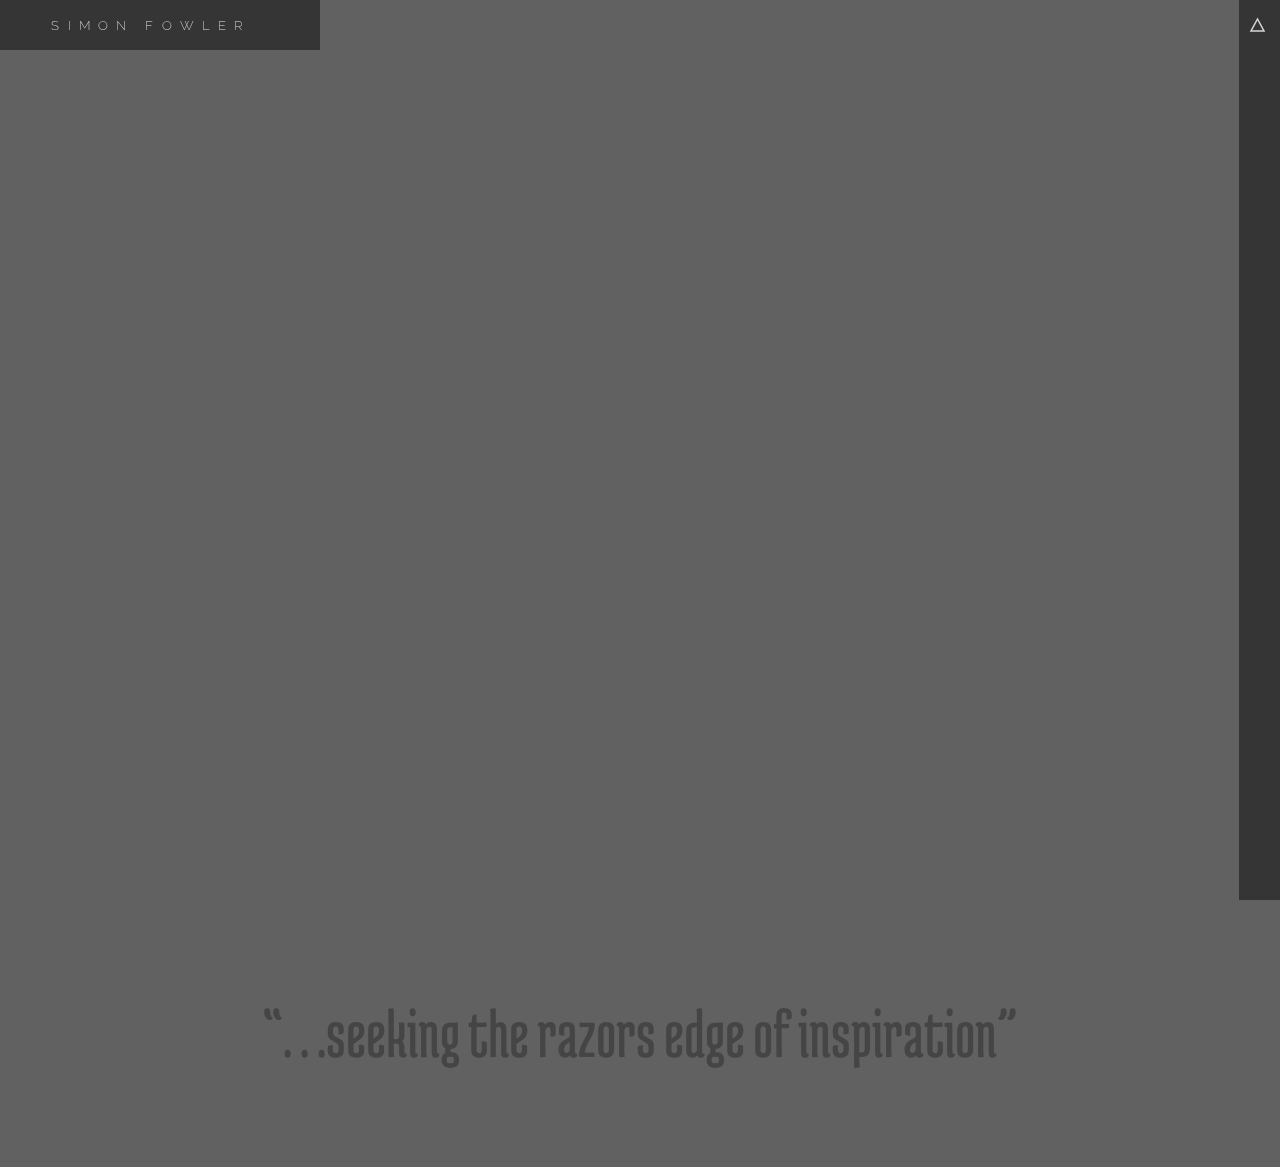
==== commit 70aa2605: "font styling" ====
--- a/index.html
+++ b/index.html
@@ -27,21 +27,14 @@
 
     <!-- FONTS -->
 
-    <link href="https://fonts.googleapis.com/css?family=Yanone+Kaffeesatz:200|Raleway|Wire+One" rel="stylesheet">
+    <link href="https://fonts.googleapis.com/css?family=Yanone+Kaffeesatz:200|Raleway|Medula+One:400" rel="stylesheet">
 
 </head>
 
 <body class="has-drawer">
  
 
-    <!-- Brand -->
-    <div class="row">
-        <div class="navbar-brand col-xs-12 col-sm-4 col-md-3 col-lg-3">
-            <a href="#" class="simon-fowler">
-                SIMON FOWLER
-            </a>
-        </div>
-    </div>
+    
 
     <!-- Sidebar -->
     
@@ -80,7 +73,7 @@
                 <li role="presentation"><a href="#">Messages</a></li>
             </ul>
             <div class="drawer-footer">
-                <small>&copy; Simon Fowler</small>
+                <!-- <small>&copy; Simon Fowler</small> -->
             </div>
         </div>
     </div>
@@ -90,13 +83,23 @@
     </div>
 
 
+
     <!-- Page content -->
 
         <section class="top">
+            <!-- Brand -->
+            <div class="row">
+                <div class="navbar-brand col-xs-12 col-sm-4 col-md-3 col-lg-3">
+                    <a href="#" class="simon-fowler">
+                        SIMON FOWLER
+                    </a>
+                </div>
+            </div>
+            
             <div class="carousel slide carousel-fade" data-ride="carousel row">
 
                 <!-- Wrapper for slides -->
-                <div class="carousel-inner" role="listbox">
+                <div class="carousel-inner carousel-zoom" role="listbox">
                     <div class="item active">
                     </div>
                     <div class="item">
--- a/assets/css/styles.css
+++ b/assets/css/styles.css
@@ -8,7 +8,7 @@
 }
 
 blockquote {
-    font-family: 'Wire One', sans-serif;
+    font-family: 'Medula One', sans-serif;
     /*font-style: italic;*/
     font-size: 5em;
     font-weight: 200;
@@ -20,7 +20,9 @@
     display: table-cell;
     vertical-align: middle;
 }
-
+small {
+    color: #777;
+}
 .row {
     margin-right: 0;
     margin-left: 0;
@@ -59,7 +61,7 @@
 }
 
 .quote {
-    height: 50vh;
+    height: 25vh;
     display: table;
     background-color: #616161;
     width: 100%;
@@ -115,7 +117,12 @@
 .carousel-fade .carousel-inner .item {
     opacity: 0;
     transition-property: opacity;
-}
+    overflow: hidden;
+}
+/*.item.active {
+    transition: transform 8s;
+    transform: scale(1.05, 1.05);
+}*/
 .carousel-fade .carousel-inner .active {
     opacity: 1;
 }
@@ -170,21 +177,21 @@
     }
 }
 .item:nth-child(1) {
-    background: url(https://ununsplash.imgix.net/photo-1417021423914-070979c8eb34?q=75&fm=jpg&s=55746bd56e02a131b1e48c12196ea866) no-repeat center center fixed;
+    background: url(http://www.cataract-operation.com/newshiz/assets/img/Lustmord_Art_Print_Demo_web.jpeg) no-repeat center center fixed;
     -webkit-background-size: cover;
     -moz-background-size: cover;
     -o-background-size: cover;
     background-size: cover;
 }
 .item:nth-child(2) {
-    background: url(https://ununsplash.imgix.net/reserve/oY3ayprWQlewtG7N4OXl_DSC_5225-2.jpg?q=75&fm=jpg&s=85ab821f3fa535036a68155aab571bad) no-repeat center center fixed;
+    background: url(http://www.cataract-operation.com/newshiz/assets/img/Scorched_Web_background_72dpi.jpeg) no-repeat center center fixed;
     -webkit-background-size: cover;
     -moz-background-size: cover;
     -o-background-size: cover;
     background-size: cover;
 }
 .item:nth-child(3) {
-    background: url(https://unsplash.imgix.net/photo-1414073875831-b47709631146?q=75&fm=jpg&s=731b6d5150eea8bafa63ae8194e72ebd) no-repeat center center fixed;
+    background: url(http://www.cataract-operation.com/newshiz/assets/img/At_War_With_Time_Small.jpg) no-repeat center center fixed;
     -webkit-background-size: cover;
     -moz-background-size: cover;
     -o-background-size: cover;
